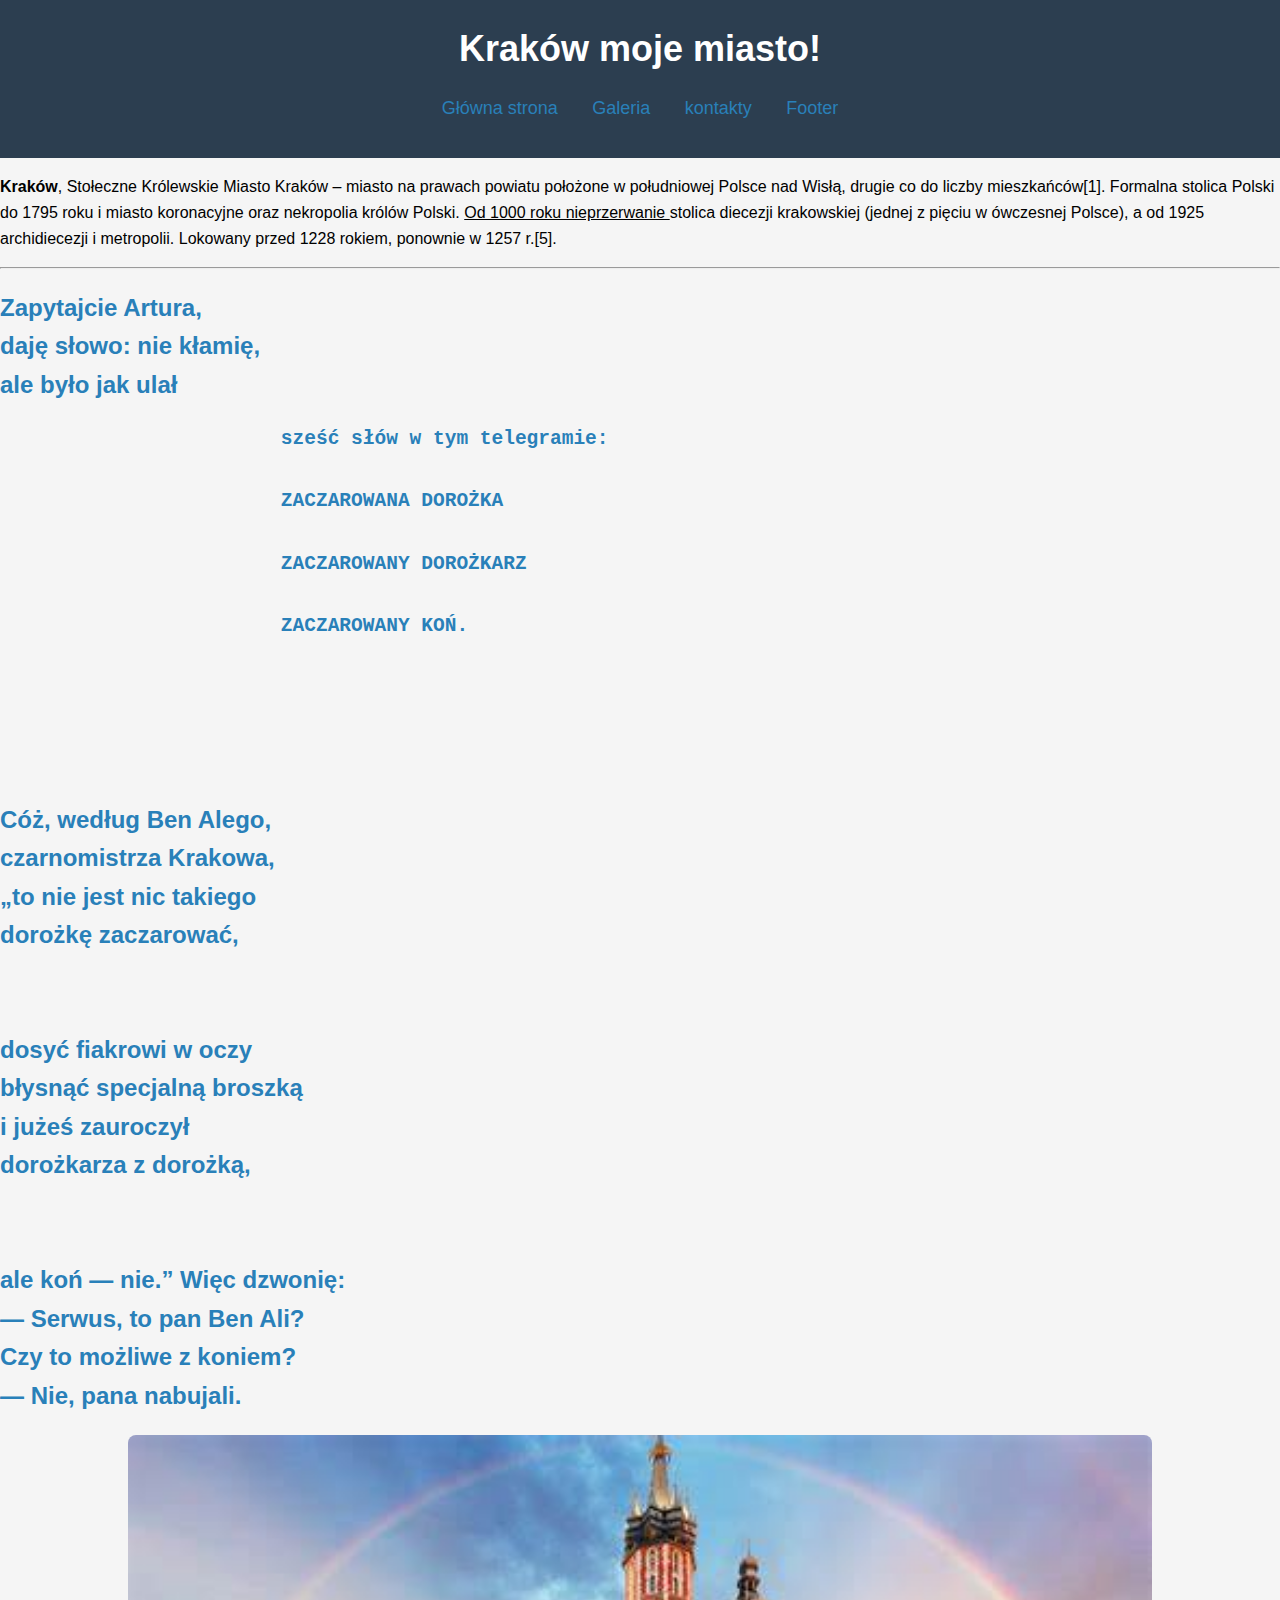
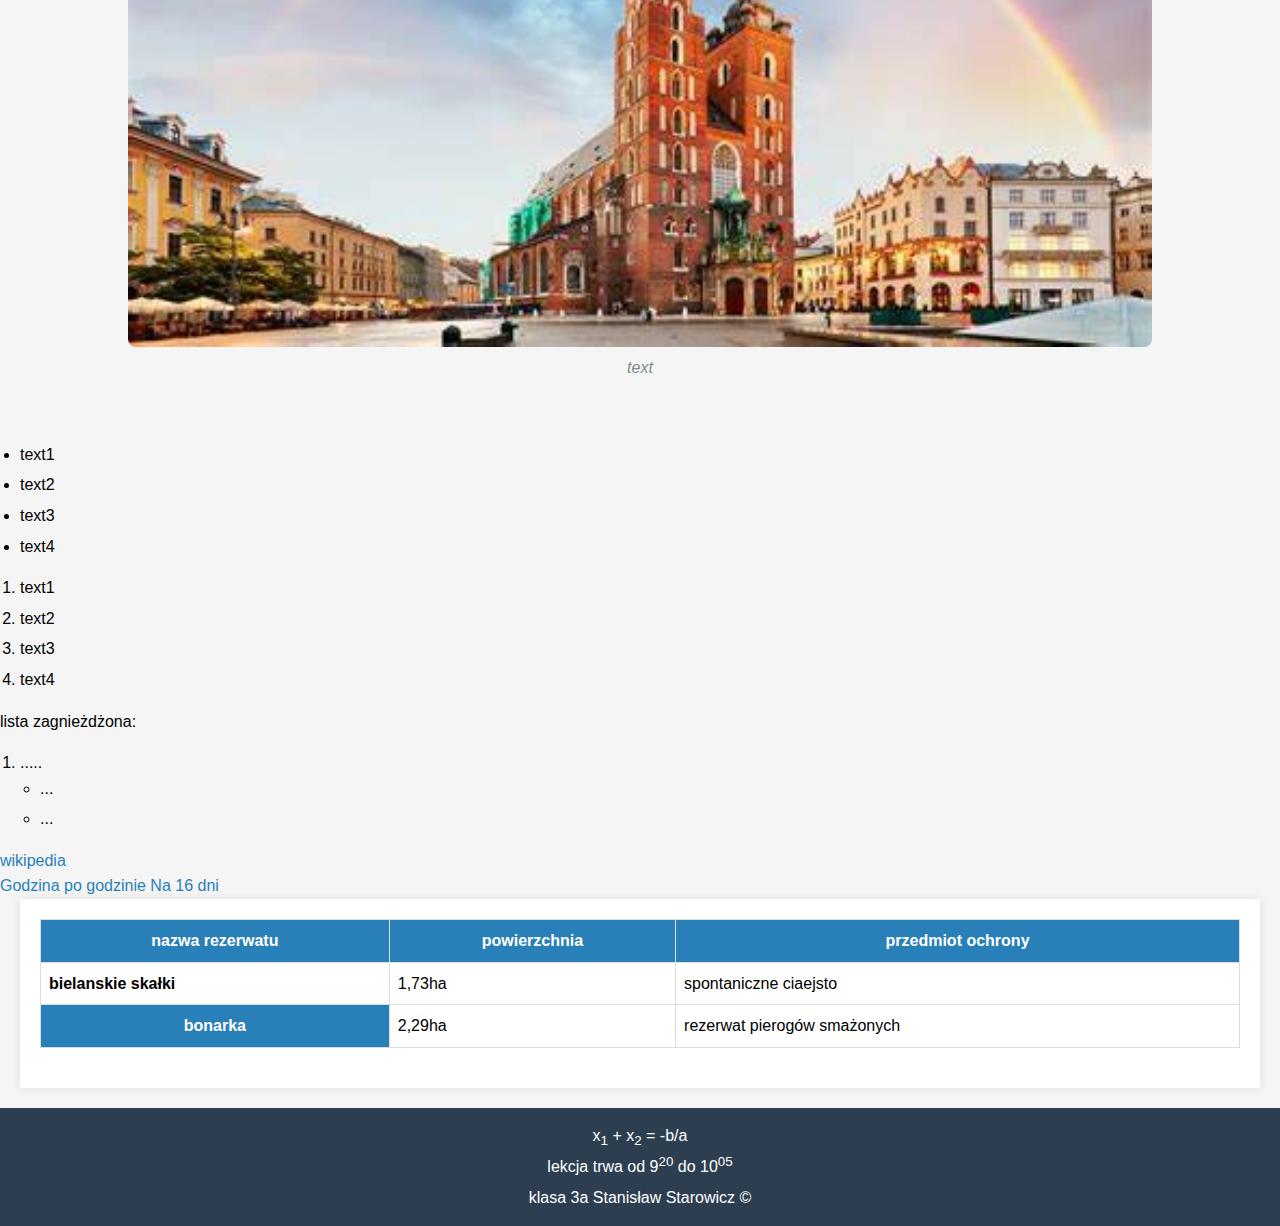
==== index.html @ 2ddc573e "first commit" ====
<!DOCTYPE html>
<html lang="p1">
	<head>
		<title>Kraków</title>
		<meta charset="UTF-8">
		<link rel="stylesheet" href="style.css"
	</head>

	<body>
		<header>
			<h1 align="center">Kraków moje miasto!</h1>
			<nav>
				<ul>
					<li><a href="index.html">Główna strona</a></li>
					<li><a href="js.html">Galeria</a></li>
					<li><a href="kontakty.html">kontakty</a></li>
					<li><a href="#footer">Footer</a></li>
				</ul>
			</nav>
		</header>
		<p>
			<b>Kraków</b>, Stołeczne Królewskie Miasto Kraków – miasto na prawach powiatu położone 
			w południowej Polsce nad Wisłą, drugie co do liczby mieszkańców[1]. Formalna stolica Polski 
			do 1795 roku i miasto koronacyjne oraz nekropolia królów Polski. <u>Od 1000 roku nieprzerwanie </u>stolica 
			diecezji krakowskiej (jednej z pięciu w ówczesnej Polsce), a od 1925 archidiecezji i metropolii. 
			Lokowany przed 1228 rokiem, ponownie w 1257 r.[5]. 
		</p>
		<hr>
		<h2>
			Zapytajcie Artura,<br>
			daję słowo: nie kłamię,<br>
			ale było jak ulał<br>
			<pre>
			sześć słów w tym telegramie:<br>
			ZACZAROWANA DOROŻKA<br>
			ZACZAROWANY DOROŻKARZ<br>
			ZACZAROWANY KOŃ.<br>
			</pre>
		<br><br>
			Cóż, według Ben Alego,<br>
			czarnomistrza Krakowa,<br>
			„to nie jest nic takiego<br>
			dorożkę zaczarować,<br>
		<br><br>
			dosyć fiakrowi w oczy<br>
			błysnąć specjalną broszką<br>
			i jużeś zauroczył<br>
			dorożkarza z dorożką,<br>
		<br><br>
			ale koń — nie.” Więc dzwonię:<br>
			— Serwus, to pan Ben Ali?<br>
			Czy to możliwe z koniem?<br>
			— Nie, pana nabujali. <br>
		</h2>
		<figure>
			<img src="image/kraków_marjacki.jfif" alt="obrazek Krakowa">
			<figcaption>text</figcaption>
		</figure>
		<br>
		<ul>
			<li>text1</li>
			<li>text2</li>
			<li>text3</li>
			<li>text4</li>
		</ul>

		<ol>
			<li>text1</li>
			<li>text2</li>
			<li>text3</li>
			<li>text4</li>
		</ol>
		
		lista zagnieżdżona: <br>
		<ol>
			<li>.....
				<ul>
					<li>...</li>
					<li>...</li>
				</ul>
			</li>
		</ol>
		<a href="https://www.bing.com/ck/a?!&&p=adfa323fe229a84e7d26849f2b78713ebd10e43879f6913266b29a028f84a70eJmltdHM9MTcyNjYxNzYwMCZpbnNpZD01MjA1&ptn=3&ver=2&hsh=4&fclid=096078d0-c092-6c55-0974-6c27c1ba6d58&psq=krakow+wikipedia&u=a1aHR0cHM6Ly9wbC53aWtpcGVkaWEub3JnL3dpa2kvS3JhayVDMyVCM3c&ntb=1" target="_blank">wikipedia</a>
		<div id="tp-widget-default" data-city="200122" data-version="2.0.0">
			<div id="tp-widget-bottom-default">
				<a id="tp-widget-flink-default" href="https://www.twojapogoda.pl/prognoza-godzinowa-polska/malopolskie-krakow/" target="_blank" rel="nofollow" title="Kraków - prognoza godzinowa">Godzina po godzinie</a>
				<a id="tp-widget-flink-second" href="https://www.twojapogoda.pl/prognoza-16dni-polska/malopolskie-krakow/" target="_blank" rel="nofollow" title="Kraków - prognoza na 16 dni">Na 16 dni</a>
				<a id="tp-widget-mlink-default" href="https://www.twojapogoda.pl" target="_blank" rel="nofollow" title="TwojaPogoda.pl - Pogoda w Polsce i na świecie - pogoda na 16 dni"></a>
			</div>
			
		</div>
		<main>
			<table>
				<tr>
					<th>nazwa rezerwatu</th>
					<th>powierzchnia</th>
					<th>przedmiot ochrony</th>
				</tr>
				<tr>
					<td><b>bielanskie skałki</b></td>
					<td>1,73ha</td>
					<td>spontaniczne ciaejsto</td>
				</tr>
				<tr>
					<th>bonarka</th>
					<td>2,29ha</td>
					<td>rezerwat pierogów smażonych</td>
				</tr>
			</table>
		</main>
		<footer id="footer">
			<p>
				x<sub>1</sub> + x<sub>2</sub> = -b/a <br>
				lekcja trwa od 9<sup>20</sup> do 10<sup>05</sup>
				
			</p>
			<p>
				klasa 3a Stanisław Starowicz
				&copy
			</P>
		</footer>
		<script>
			(function (t, p, w, d, g) {
				if (t.getElementById(w)) return;
				d = t.getElementsByTagName(p)[0], g = t.createElement(p);
				g.id = w; g.src = "https://widget.twojapogoda.pl/default/main.js";g.charset="UTF-8";
				d.parentNode.appendChild(g);
			}(document, "script", "tp-widget-script-default"));
		</script>
	</body>
</html>
---- style.css ----
/* General styles */
body {
    font-family: Arial, sans-serif;
    line-height: 1.6;
    background-color: #f5f5f5;
    margin: 0;
    padding: 0;
}

/* Styles for the header */
header {
    background-color: #2c3e50;
    color: white;
    padding: 20px 0;
    text-align: center;
}

header h1 {
    margin: 0;
    font-size: 36px;
}

nav ul {
    list-style: none;
    padding: 0;
}

nav ul li {
    display: inline;
    margin: 0 15px;
    font-size: 18px;
}

nav ul li:hover {
    text-decoration: underline;
    cursor: pointer;
}

/* Main content */
main {
    padding: 20px;
    max-width: 1200px;
    margin: 0 auto;
    background-color: #fff;
    box-shadow: 0 0 10px rgba(0,0,0,0.1);
}

main p, main ul, main ol {
    margin-bottom: 20px;
}

h2 {
    color: #2980b9;
}

/* Styles for images */
figure {
    text-align: center;
    margin: 20px 0;
}

figure img {
    width: 80%;
    border-radius: 8px;
}

figcaption {
    font-style: italic;
    color: #7f8c8d;
}

/* Styles for the table */
table {
    width: 100%;
    border-collapse: collapse;
    margin-bottom: 20px;
}

table, th, td {
    border: 1px solid #ddd;
    padding: 8px;
}

th {
    background-color: #2980b9;
    color: white;
}

/* Styles for lists */
ul, ol {
    padding-left: 20px;
}

ul li, ol li {
    margin-bottom: 5px;
}

/* Styles for links */
a {
    color: #2980b9;
    text-decoration: none;
}

a:hover {
    text-decoration: underline;
}

/* Styles for the footer */
footer {
    background-color: #2c3e50;
    color: white;
    text-align: center;
    padding: 10px 0;
    margin-top: 20px;
}

footer p {
    margin: 5px 0;
}
/* style form kontakty */
input[type=text], select {
    width: 100%;
    padding: 12px 20px;
    margin: 8px 0;
    display: inline-block;
    border: 1px solid #ccc;
    border-radius: 4px;
    box-sizing: border-box;
  }
  
  input[type=submit] {
    width: 100%;
    background-color: #4CAF50;
    color: white;
    padding: 14px 20px;
    margin: 8px 0;
    border: none;
    border-radius: 4px;
    cursor: pointer;
  }
  
  input[type=submit]:hover {
    background-color: #45a049;
  }
  
  .form-kontakty {
    border-radius: 5px;
    background-color: #f2f2f2;
    padding: 20px;
  }
  textarea {
    width: 100%;
    height: 150px;
    padding: 12px 20px;
    box-sizing: border-box;
    border: 2px solid #ccc;
    border-radius: 4px;
    background-color: #f8f8f8;
    resize: none;
  }
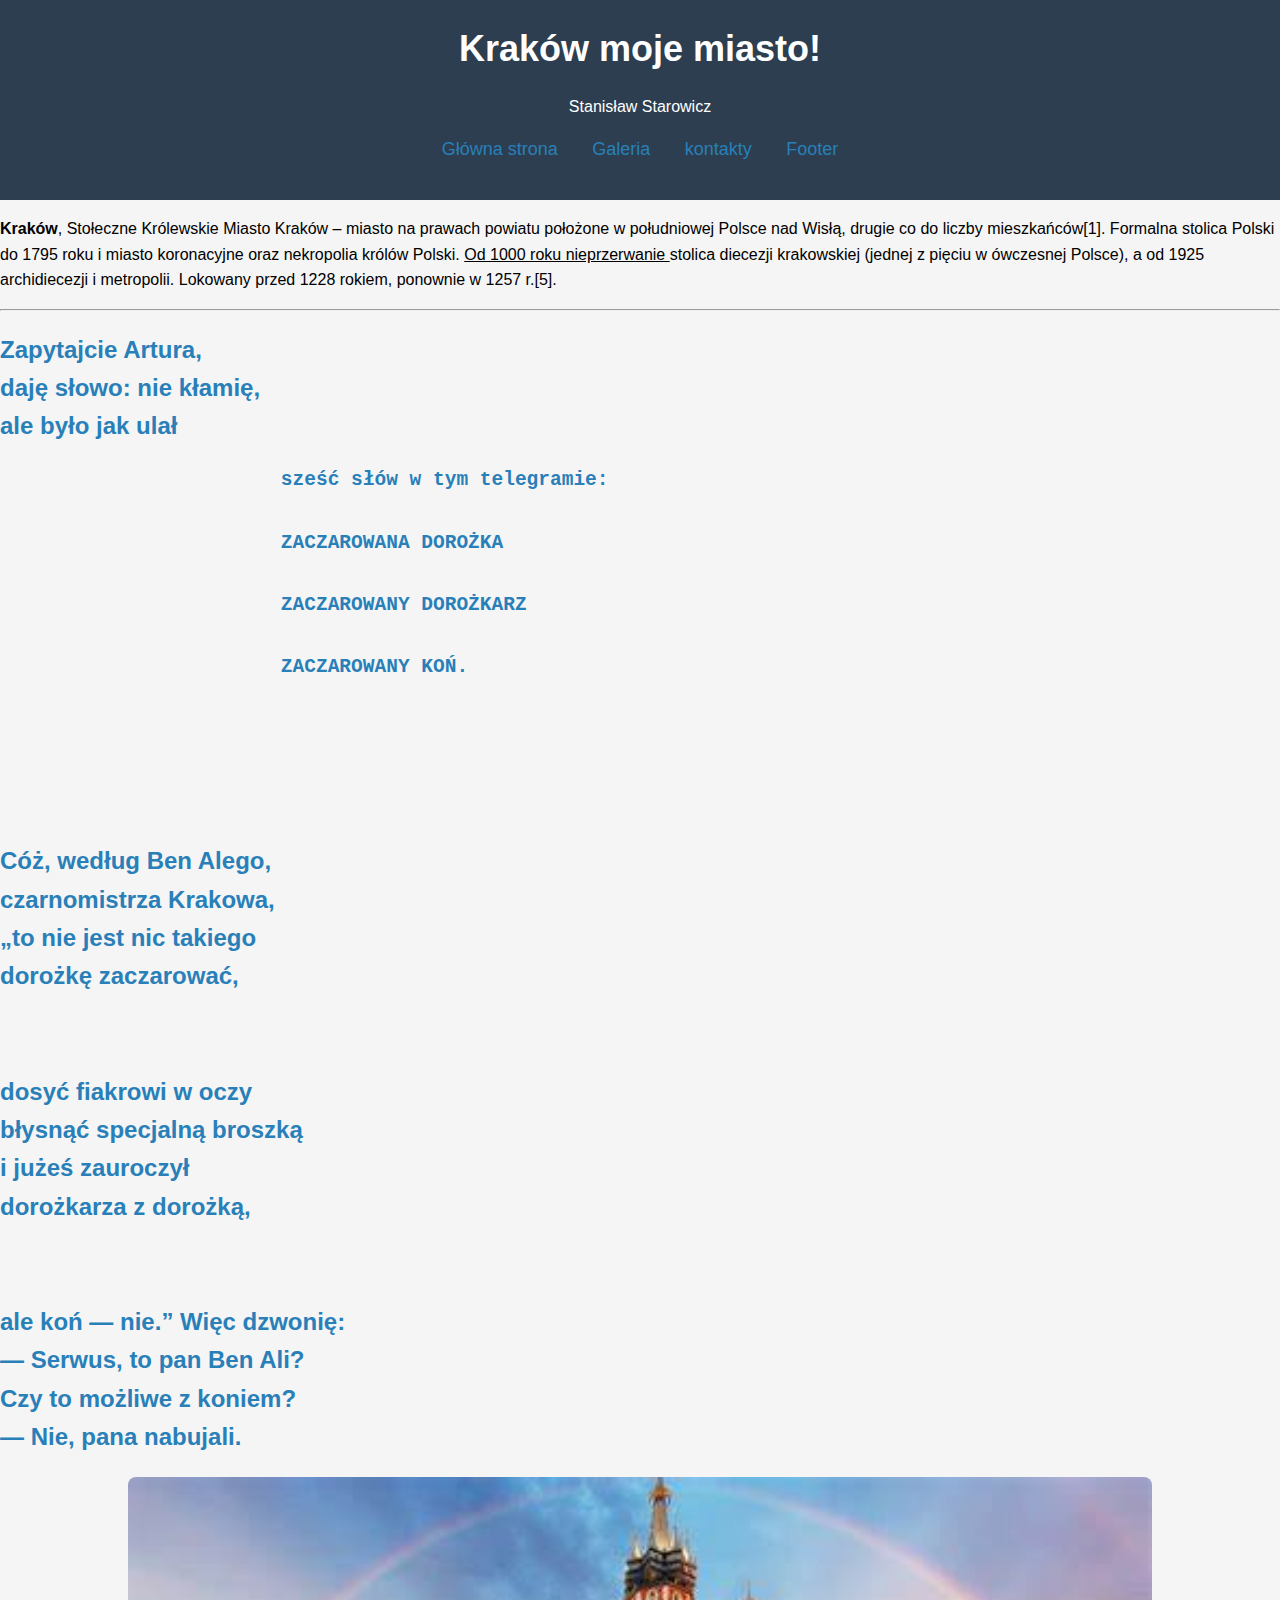
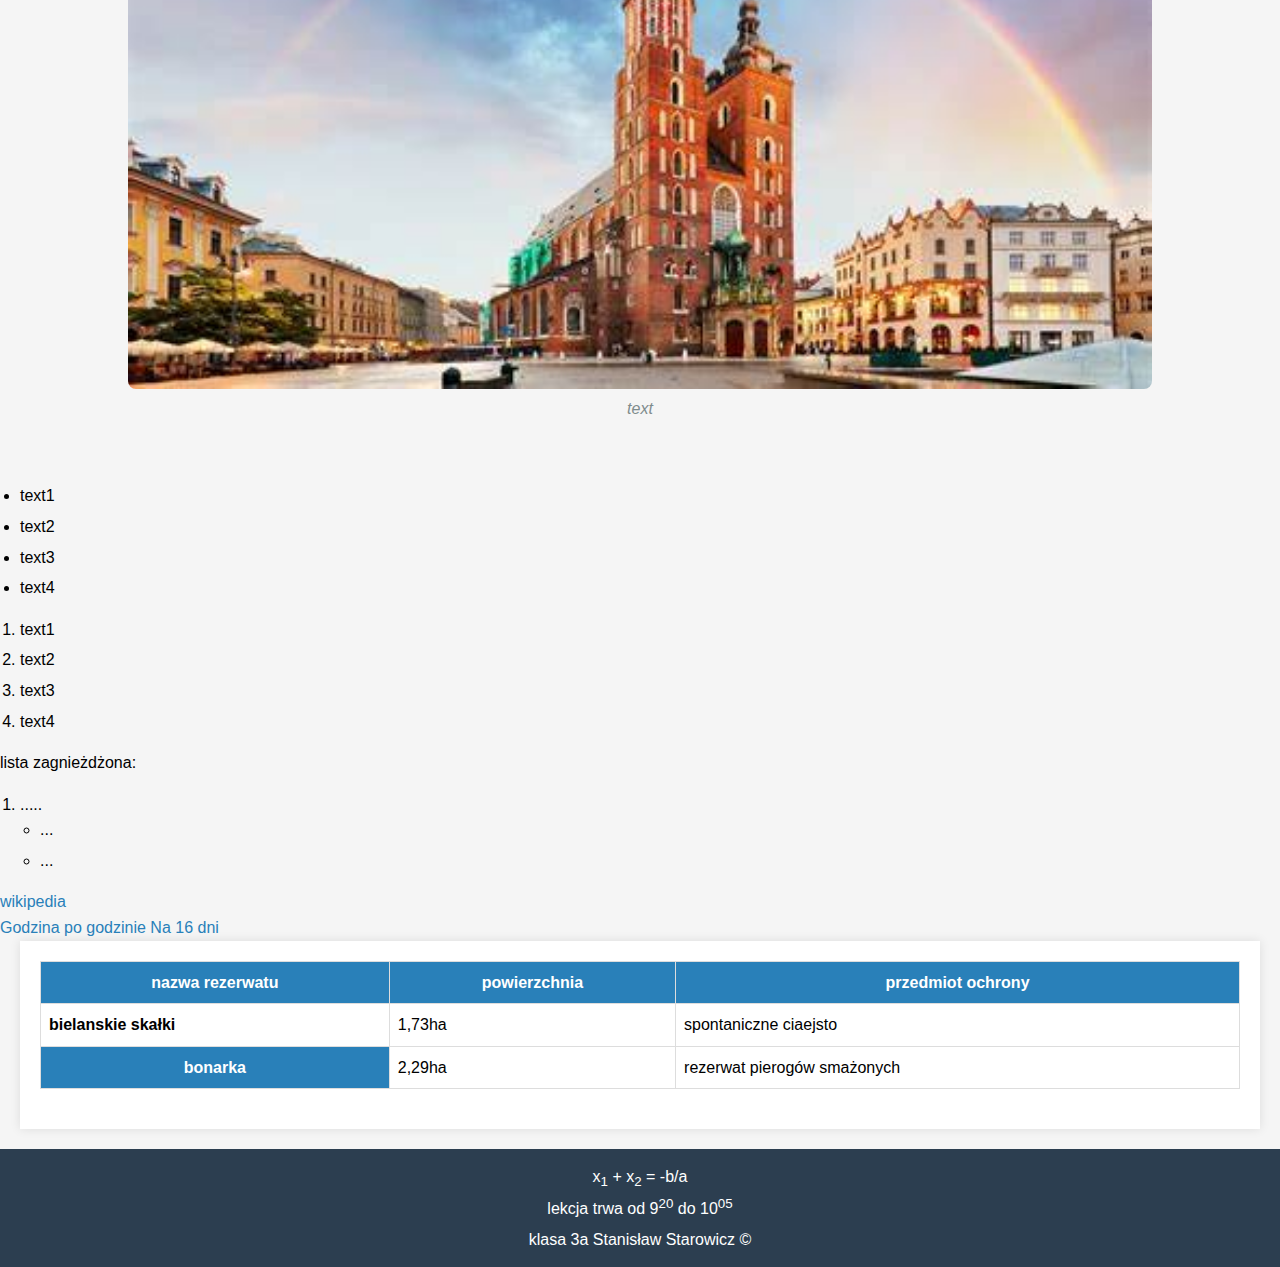
==== commit 6860e581: "add paragraph Stanisław Starowicz index.html" ====
--- a/index.html
+++ b/index.html
@@ -9,6 +9,7 @@
 	<body>
 		<header>
 			<h1 align="center">Kraków moje miasto!</h1>
+			<p>Stanisław Starowicz</p>
 			<nav>
 				<ul>
 					<li><a href="index.html">Główna strona</a></li>
@@ -128,4 +129,4 @@
 			}(document, "script", "tp-widget-script-default"));
 		</script>
 	</body>
-</html>+</html>
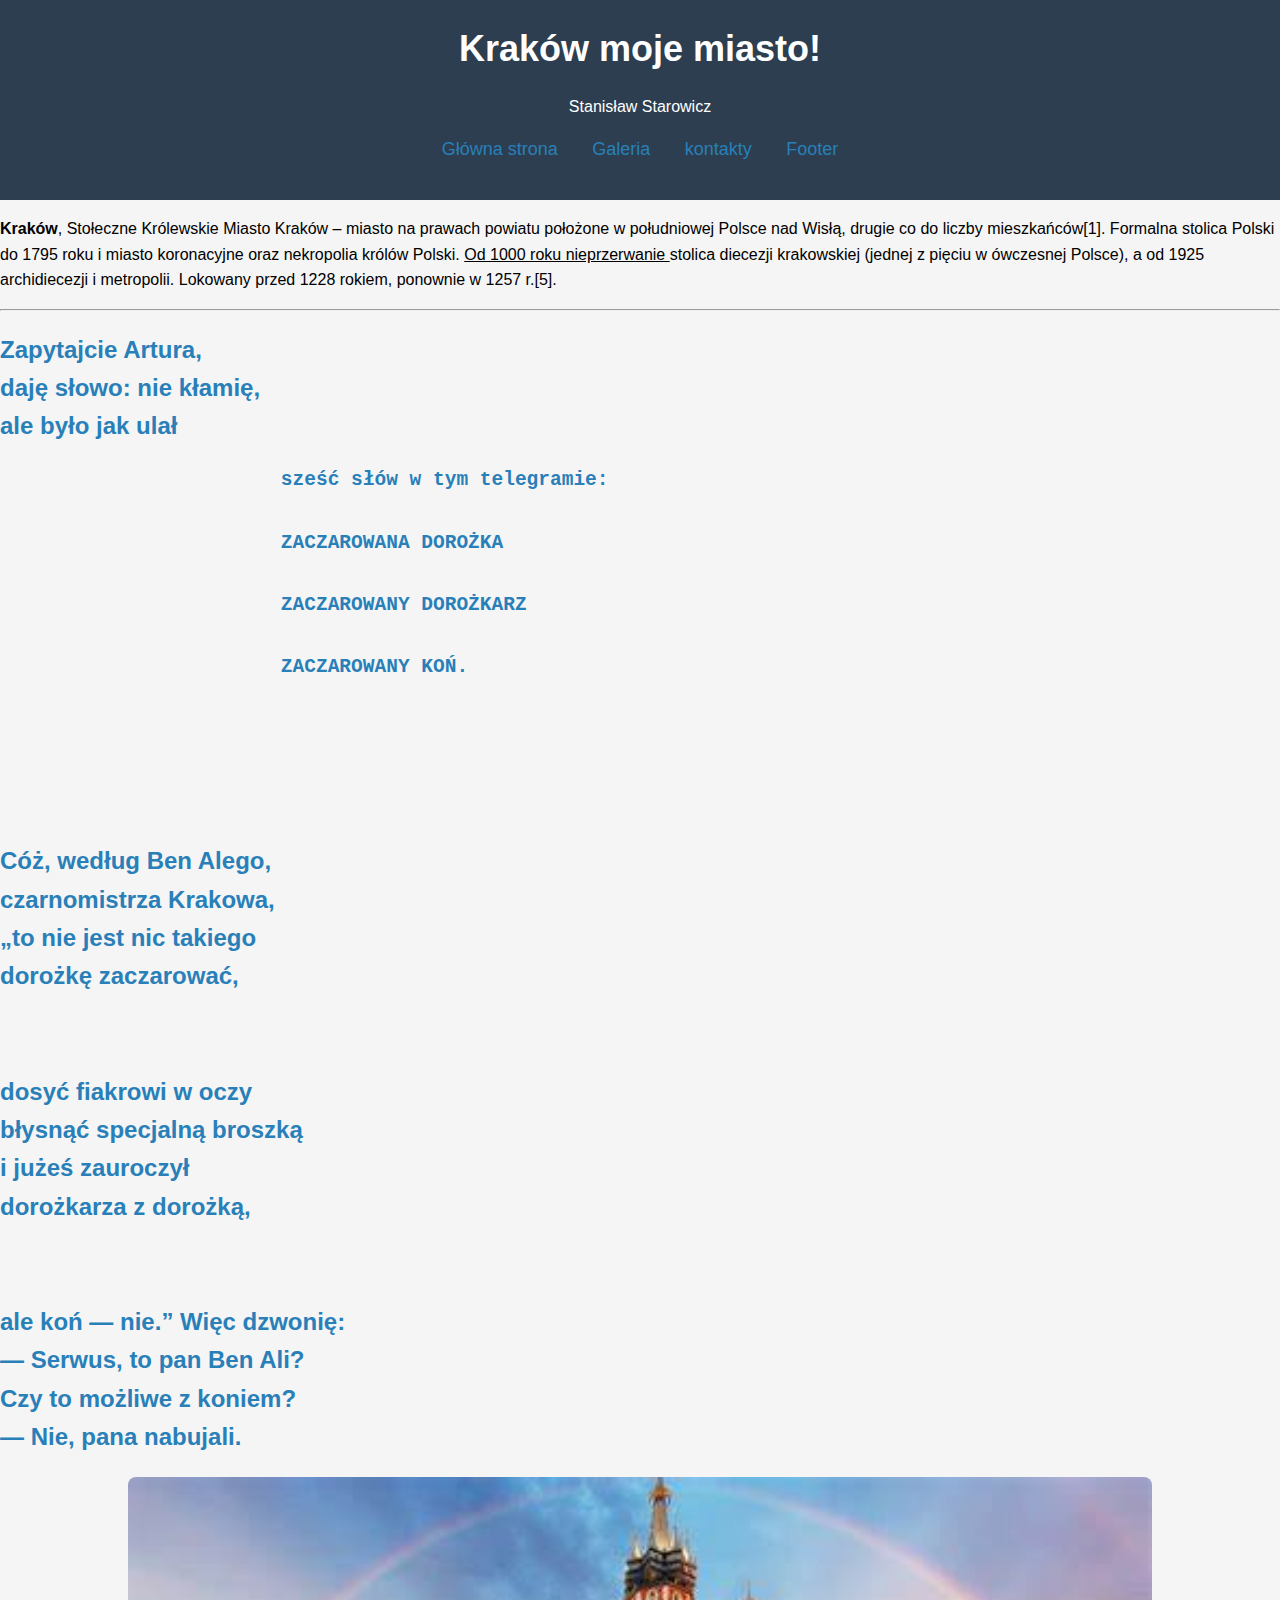
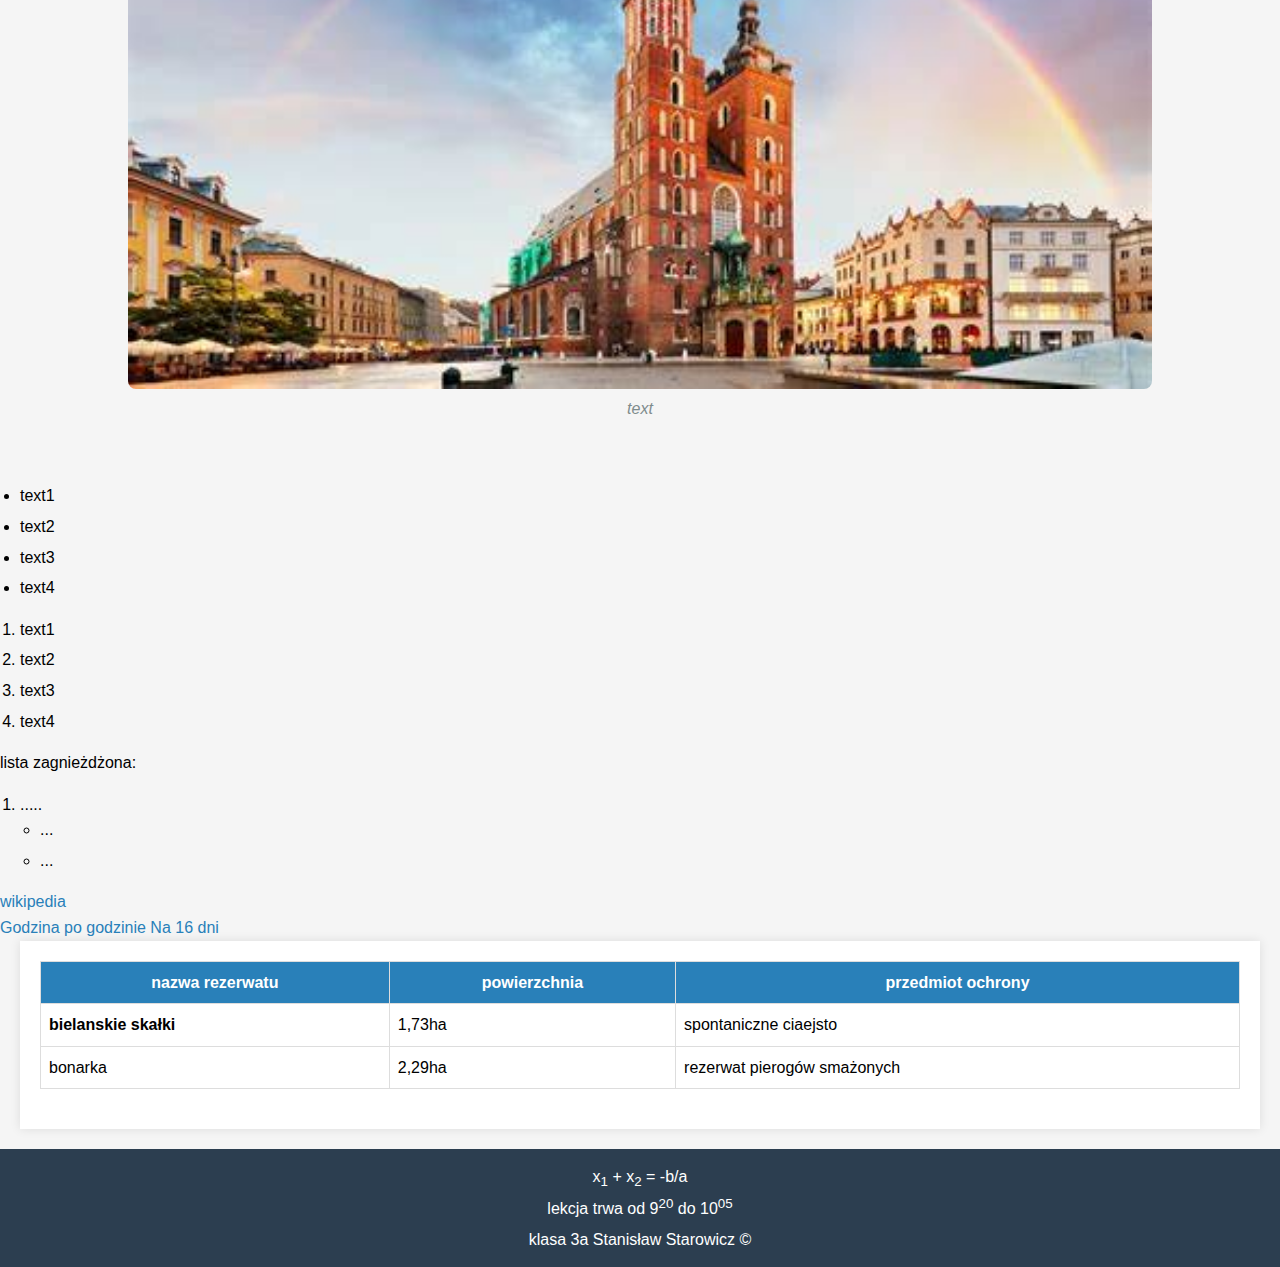
==== commit 05389536: "poprawa index.html" ====
--- a/index.html
+++ b/index.html
@@ -103,7 +103,7 @@
 					<td>spontaniczne ciaejsto</td>
 				</tr>
 				<tr>
-					<th>bonarka</th>
+					<td>bonarka</td>
 					<td>2,29ha</td>
 					<td>rezerwat pierogów smażonych</td>
 				</tr>
